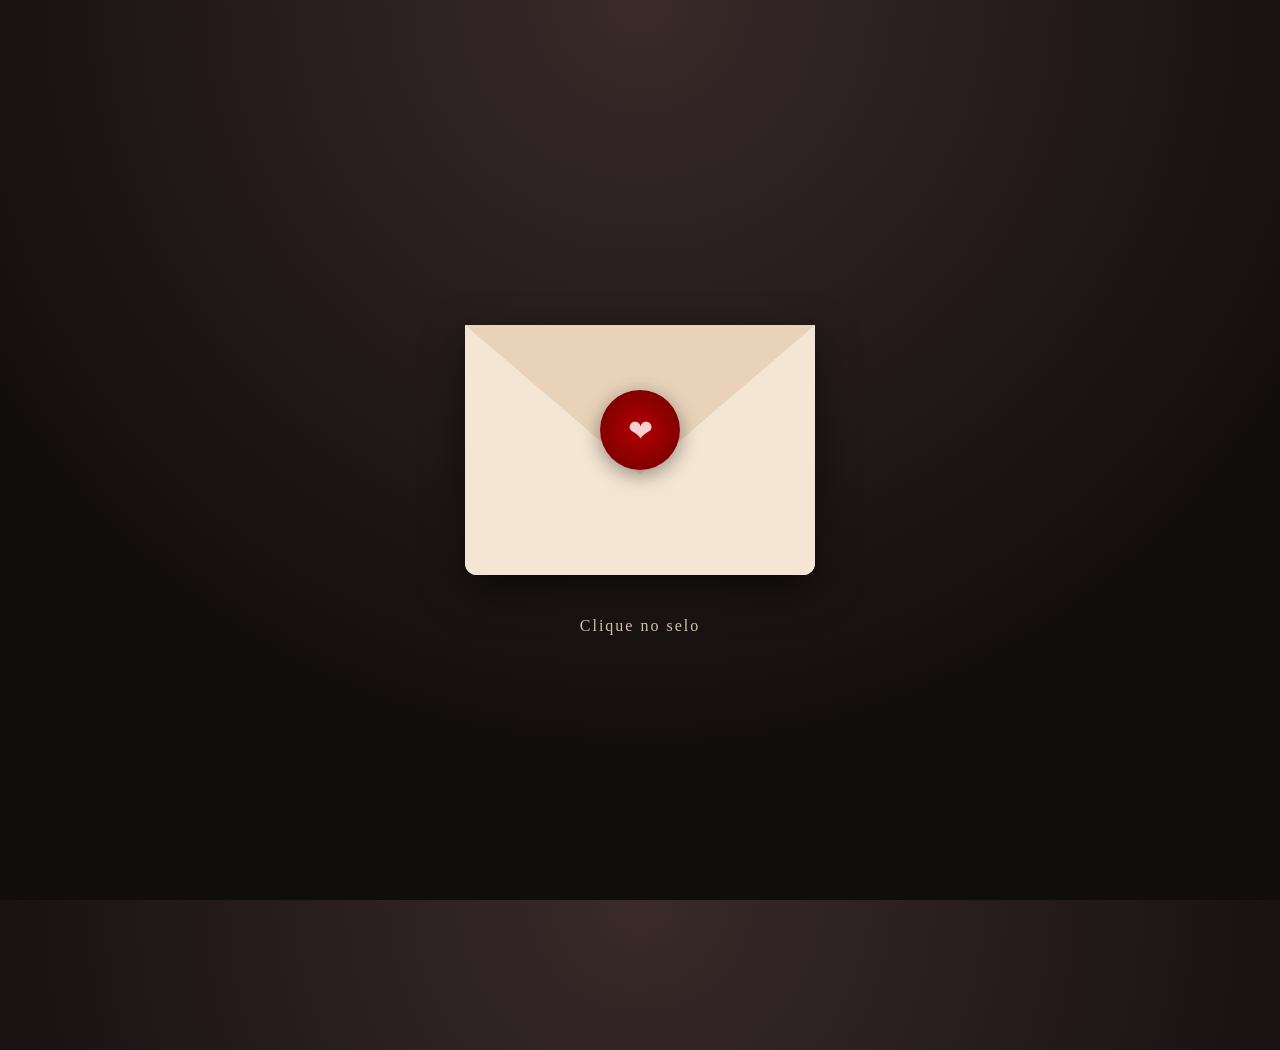
==== index.html @ 72f0b389 "Add files via upload" ====
<!DOCTYPE html>
<html lang="en">
<head>
    <meta charset="UTF-8">
    <meta name="viewport" content="width=device-width, initial-scale=1.0">
    <title>CASAMENTO</title>
</head>
<style>
        /* ========================================= */
    /* RESET */
    /* ========================================= */
    *{
      margin:0;
      padding:0;
      box-sizing:border-box;
    }
    /* ========================================= */
    /* BODY */
    /* ========================================= */
    body{
        height:100vh;
        overflow:hidden;
        display:flex;
        justify-content:center;
        align-items:center;
        background:radial-gradient(circle at top,#3a2a2a,#120d0d 70%);
        font-family:'Cormorant Garamond',serif;
    }

    /* ========================================= */
    /* CONTAINER */
    /* ========================================= */

    .container{
        position:relative;
        width:350px;
        height:250px;
        perspective:1200px;
    }

    /* ========================================= */
    /* ENVELOPE */
    /* ========================================= */

    .envelope{
      position:absolute;
      width:100%;
      height:100%;
      bottom:0;
    }

    /* ========================================= */
    /* BASE TRASEIRA */
    /* ========================================= */
    /*
       Esta é a parte de trás
       do envelope.
    */

    .base{
        position:absolute;
        width:100%;
        height:100%;
        background:#f5e6d3;
        border-radius:0 0 12px 12px;
        z-index:1;
        box-shadow:0 15px 40px rgba(0,0,0,.5);
    }

    /* ========================================= */
    /* TAMPA */
    /* ========================================= */

    .flap{
        position:absolute;
        width:100%;
        height:100%;
        background:#e8d3ba;

      /*Cria triângulo*/
      clip-path:polygon(0 0,50% 60%,100% 0);

      /*Eixo da rotação*/
      transform-origin:top;
      transition:1.5s ease;
      z-index:4;
    }

    /* ========================================= */
    /* WRAPPER */
    /* ========================================= */
    /*
       Este wrapper esconde
       o início da carta.
    */

    .letter-wrapper{
        position:absolute;
        width:100%;
        height:100%;
        overflow:hidden;
    }

    /* ========================================= */
    /* CARTA */
    /* ========================================= */

    .letter{
        opacity: 0;
        position:absolute;
        width:90%;
        height:500px;
        left:4%;
        bottom:0;
        background:#fffdf9;
        border-radius:8px;
        padding:35px 25px;
        text-align:center;
        color:#2d1d1d;
        /*Carta começa escondida*/
        transform:translateY(95%);
        transition:1.5s ease;
        z-index:5;
        box-shadow:0 10px 30px rgba(0,0,0,.25);
    }

    /* ========================================= */
    /* FRENTE DO ENVELOPE */
    /* ========================================= */
    /*
       Esta camada cobre
       a parte inferior
       da carta.

       Isso cria o efeito
       de carta saindo.
    */

    .front{
        position:absolute;
        width:100%;
        height:65%;
        bottom:0;
        background:#f5e6d3;
        border-radius:0 0 12px 12px;
        z-index:1;
    }

    /* ========================================= */
    /* TÍTULOS */
    /* ========================================= */

    .letter h1{
        font-family:'Great Vibes',cursive;
        font-size:52px;
        margin-bottom:10px;
        color:#7a1f1f;
    }

    .letter h2{
        font-size:28px;
        margin-bottom:15px;
        font-weight:600;
    }

    /* ========================================= */
    /* PARÁGRAFOS */
    /* ========================================= */

    .letter p{
        font-size:20px;
        line-height:1.5;
        margin-bottom:12px;
    }

    /* ========================================= */
    /* DATA */
    /* ========================================= */

    .date{
        margin-top:15px;
        font-size:24px;
        font-weight:600;
        color:#7a1f1f;
    }

    /* ========================================= */
    /* SELO */
    /* ========================================= */

    .seal{
        position:absolute;
        width:80px;
        height:80px;
        top:65px;
        left:50%;
        transform:translateX(-50%);
        background:radial-gradient(circle,#b30000,#6d0000);
        border-radius:50%;
        display:flex;
        align-items:center;
        justify-content:center;
        cursor:pointer;
        z-index:10;
        transition:.4s;
        box-shadow:0 5px 20px rgba(0,0,0,.4);
    }

    /* Hover */

    .seal:hover{
        transform:translateX(-50%) scale(1.05);
    }

    /* Coração */
    .seal::before{
        content:"❤";
        font-size:30px;
        color:#f5d0d0;
    }

    /* ========================================= */
    /* ABERTURA */
    /* ========================================= */

    /*
      Tampa abre
    */

    .open .flap{
        transform:rotateX(180deg);
    }

    .open .front{
        z-index:6;
    }
    /*
      Carta sobe
    */
    .open .letter{
        transform:translateY(-25%);
    }

    /* ========================================= */
    /* TEXTO INFERIOR */
    /* ========================================= */

    .fade-text{
        position:absolute;
        bottom:-60px;
        width:100%;
        text-align:center;
        color:#d9c3aa;
        letter-spacing:2px;
        font-size:16px;
        animation:pulse 2s infinite;
    }

    /* ========================================= */
    /* ANIMAÇÃO */
    /* ========================================= */

    @keyframes pulse{
      0%{
        opacity:.3;
      }

      50%{
        opacity:1;
      }

      100%{
        opacity:.3;
      }
    }

    /* ========================================= */
    /* RESPONSIVO */
    /* ========================================= */

    @media(max-width:450px){

      .container{
        width:320px;
        height:220px;
      }

      .letter h1{
        font-size:42px;
      }

      .letter h2{
        font-size:24px;
      }

      .letter p{
        font-size:18px;
      }
    }
</style>
<body>
    <div class="container" id="container">
        <div class="flap" id="corpo"></div>
        <div class="base" id="corpo"></div>
        <div class="letter-wrapper" id="corpo"></div>
        <div class="letter" id="carta">
            <h1>Maria & João</h1>
            <h2>Você está convidado</h2>
            <p>Para celebrar conosco
            o dia mais especial
            de nossas vidas.</p>
            <p>Esperamos você para viver
            esse momento inesquecível.</p>
            <div class="date">12 • Dezembro • 2026</div>
        </div>
        
         
        <!-- FRENTE -->
        <div class="front" id="corpo"></div>
        <!-- SELO -->
        <div class="seal" id="seal"></div>
        <!-- TEXTO -->
        <div class="fade-text">Clique no selo</div>
    </div>
    <script>
        /*Seleciona selo*/
        const seal = document.getElementById('seal');
        const carta = document.getElementById('carta')
        const container = document.getElementById('container');

        /*Clique no selo*/
        seal.addEventListener(
        'click',() => {

            /*Ativa abertura*/
            container.classList.add('open');
            container.style.top = "150px";
            carta.style.opacity = '1';
            /*Esconde selo*/
            seal.style.opacity = '0';

            /*Impede novos cliques*/
            seal.style.pointerEvents = 'none';
        }
        );
    </script>
</body>
</html>
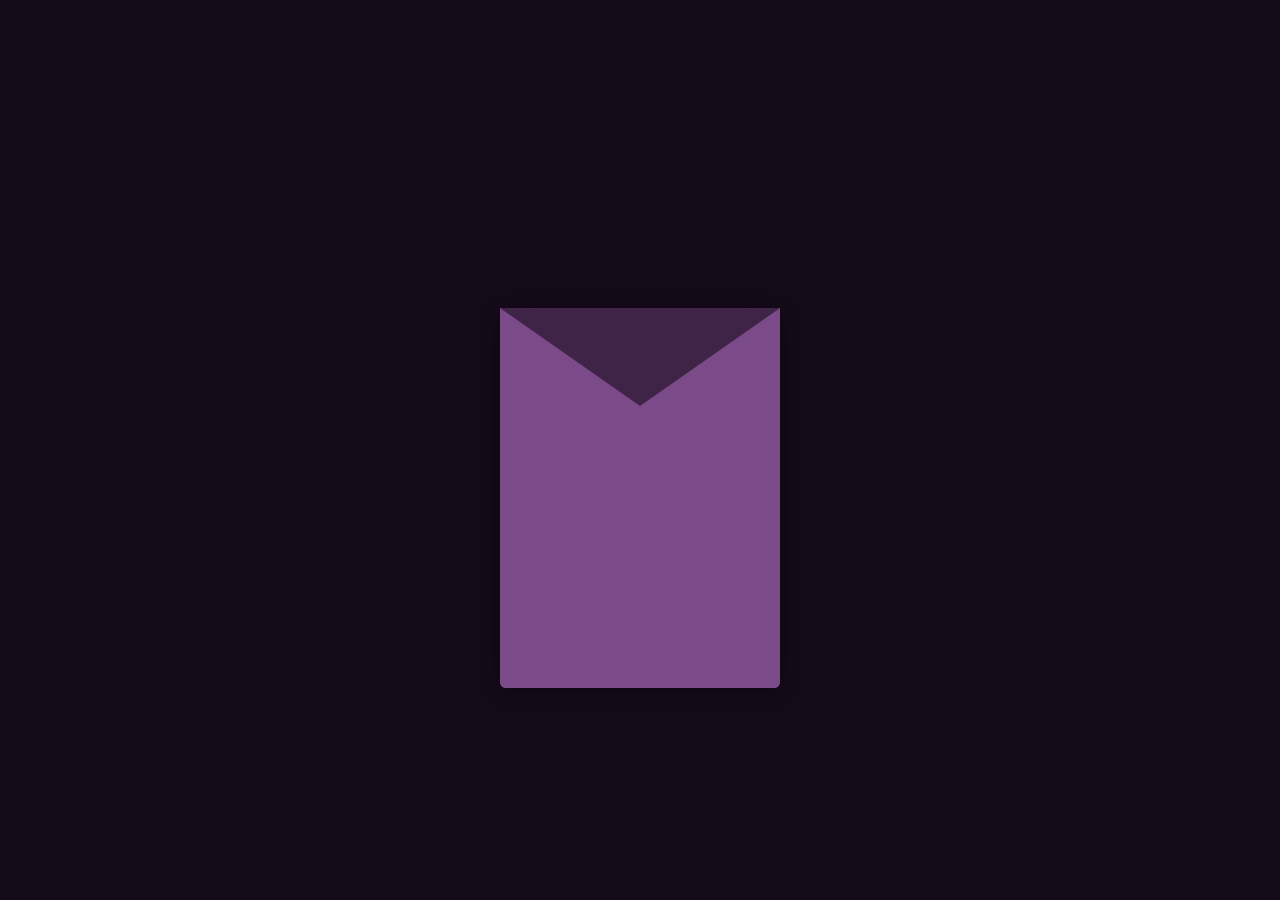
==== commit 02095742: "Update index.html" ====
--- a/index.html
+++ b/index.html
@@ -1,348 +1,486 @@
 <!DOCTYPE html>
 <html lang="en">
 <head>
+    <!-- Define a codificação de caracteres -->
     <meta charset="UTF-8">
+
+    <!-- Faz o site se adaptar a dispositivos móveis -->
     <meta name="viewport" content="width=device-width, initial-scale=1.0">
-    <title>CASAMENTO</title>
+
+
+    <!-- Título da aba do navegador -->
+    <title>Convite</title>
 </head>
 <style>
-        /* ========================================= */
-    /* RESET */
-    /* ========================================= */
-    *{
-      margin:0;
-      padding:0;
-      box-sizing:border-box;
+    /* Fundo da página */
+body {
+    display: flex;
+    flex-direction: column;
+    justify-content: center;
+    align-items: center;
+    background-color: rgb(21, 10, 24);
+}
+
+/* Envelope principal */
+#envelope {
+    position: relative;
+    width: 280px;
+    height: 380px;
+
+    /* Bordas arredondadas inferiores */
+    border-bottom-left-radius: 6px;
+    border-bottom-right-radius: 6px;
+
+
+    /* Distância do topo */
+    top: 300px;
+
+    /* Cor principal do envelope */
+    background-color: rgb(64, 36, 71);
+
+    /* Sombra */
+    box-shadow: 0 4px 20px rgba(0, 0, 0, 0.2);
+
+    cursor: pointer;
+
+    transition: transform 0.6s ease;
+}
+
+.open .letter {
+    transform: translateY(-260px);
+}
+
+.open {
+    transform: translateY(80px);
+}
+
+/* Elementos frontais do envelope */
+.front {
+    position: absolute;
+    width: 0;
+    height: 0;
+
+    /* Define ordem de sobreposição */
+    z-index: 3;
+}
+
+/* Aba superior */
+.flap {
+    border-left: 140px solid transparent;
+    border-right: 140px solid transparent;
+    border-bottom: 82px solid transparent;
+
+    /* Triângulo superior */
+    border-top: 98px solid rgb(64, 36, 71);
+
+    /* Ponto de rotação */
+    transform-origin: top;
+}
+
+/* Parte frontal do envelope */
+.pocket {
+    border-left: 140px solid rgb(123, 74, 136);
+    border-right: 140px solid rgb(123, 74, 136);
+    border-bottom: 290px solid rgb(123, 74, 136);
+    border-top: 90px solid transparent;
+
+    border-bottom-left-radius: 6px;
+    border-bottom-right-radius: 6px;
+}
+
+/* Carta */
+.letter {
+    position: relative;
+    /*mudar cor da carta aqui para ficar natural*/
+    background-color: rgba(247, 241, 235);
+
+    width: 90%;
+    height: 90%;
+
+    margin-left: auto;
+    margin-right: auto;
+
+    top: 5%;
+
+    border-radius: 6px;
+
+    box-shadow: 0 2px 26px rgba(0,0,0,.12);
+}
+
+.letter img {
+    width: 100%;
+    height: 100%;
+    height: 300px;
+    object-fit:cover;
+}
+
+/* Gradiente decorativo da carta */
+/*.letter:after {
+    content: '';
+    position: absolute;
+
+    top: 0;
+    bottom: 0;
+    left: 0;
+    right: 0;
+
+    background-image: linear-gradient(
+        180deg,
+        rgba(255,255,255,0) 25%,
+        rgba(215,227,239,0.7) 55%,
+        rgba(215,227,239,1) 100%
+    );
+}*/
+
+/* Linhas que simulam texto */
+.words {
+    position: absolute;
+
+    left: 10%;
+
+    width: 80%;
+    height: 14%;
+
+    background-color: #eeeff0;
+}
+
+/* Primeira linha menor */
+.words.line1 {
+    top: 15%;
+    width: 20%;
+    height: 7%;
+}
+
+.words.line2 {
+    top: 30%;
+}
+
+.words.line3 {
+    top: 50%;
+}
+
+.words.line4 {
+    top: 70%;
+}
+
+/* Estado ABERTO */
+.open .flap {
+
+    /* Gira a aba para trás */
+    transform: rotateX(180deg);
+
+    transition: transform 0.4s ease,
+                z-index 0.6s;
+
+    z-index: 1;
+}
+
+/* Estado FECHADO */
+.close .flap {
+
+    transform: rotateX(0deg);
+
+    transition: transform 0.4s 0.6s ease,
+                z-index 1s;
+
+    z-index: 5;
+}
+
+/* Carta fechada */
+.close .letter {
+    transform: translateY(0px);
+
+    transition: transform 0.4s ease,
+                z-index 1s;
+
+    z-index: 1;
+}
+
+/* Carta saindo do envelope */
+.open .letter {
+
+    transition: transform 0.4s 0.6s ease,
+                z-index 0.6s;
+
+    z-index: 2;
+}
+
+
+/* Área dos corações */
+.hearts {
+    position: absolute;
+
+    top: 90px;
+    left: 0;
+    right: 0;
+
+    z-index: 2;
+}
+
+/* Estrutura básica do coração */
+.heart {
+    position: absolute;
+
+    bottom: 0;
+    right: 10%;
+}
+
+/* Metade esquerda e direita do coração */
+.heart:before,
+.heart:after {
+
+    position: absolute;
+    content: '';
+
+    left: 50px;
+    top: 0;
+
+    width: 50px;
+    height: 80px;
+
+    background: #d00000;
+
+    border-radius: 50px 50px 0 0;
+
+    transform: rotate(-45deg);
+    transform-origin: 0 100%;
+}
+
+/* Segunda metade */
+.heart:after {
+    left: 0;
+
+    transform: rotate(45deg);
+    transform-origin: 100% 100%;
+}
+
+/* Esconde corações quando fechado */
+.close .heart {
+    opacity: 0;
+    animation: none;
+}
+
+/* Primeiro coração */
+.a1 {
+    left: 20%;
+    transform: scale(0.6);
+
+    opacity: 1;
+
+    animation:
+        slideUp 4s linear 1,
+        sideSway 2s ease-in-out 4 alternate;
+
+    animation-fill-mode: forwards;
+    animation-delay: 0.7s;
+
+}
+
+/* Segundo coração */
+.a2 {
+    left: 55%;
+    transform: scale(1);
+
+    opacity: 1;
+
+    animation:
+        slideUp 5s linear 1,
+        sideSway 4s ease-in-out 2 alternate;
+
+    animation-fill-mode: forwards;
+    animation-delay: 0.7s;
+
+}
+
+/* Terceiro coração */
+.a3 {
+    left: 10%;
+    transform: scale(0.8);
+
+    opacity: 1;
+
+    animation:
+        slideUp 7s linear 1,
+        sideSway 2s ease-in-out 6 alternate;
+
+    animation-fill-mode: forwards;
+    animation-delay: 0.7s;
+
+}
+
+/* Faz os corações subirem */
+@keyframes slideUp {
+    0% {
+        top: 0;
+        opacity: 1;
     }
-    /* ========================================= */
-    /* BODY */
-    /* ========================================= */
-    body{
-        height:100vh;
-        overflow:hidden;
-        display:flex;
-        justify-content:center;
-        align-items:center;
-        background:radial-gradient(circle at top,#3a2a2a,#120d0d 70%);
-        font-family:'Cormorant Garamond',serif;
+
+    80% {
+        opacity: 1;
     }
 
-    /* ========================================= */
-    /* CONTAINER */
-    /* ========================================= */
-
-    .container{
-        position:relative;
-        width:350px;
-        height:250px;
-        perspective:1200px;
+    100% {
+        top: -600px;
+        opacity: 0;
     }
-
-    /* ========================================= */
-    /* ENVELOPE */
-    /* ========================================= */
-
-    .envelope{
-      position:absolute;
-      width:100%;
-      height:100%;
-      bottom:0;
-    }
-
-    /* ========================================= */
-    /* BASE TRASEIRA */
-    /* ========================================= */
-    /*
-       Esta é a parte de trás
-       do envelope.
-    */
-
-    .base{
-        position:absolute;
-        width:100%;
-        height:100%;
-        background:#f5e6d3;
-        border-radius:0 0 12px 12px;
-        z-index:1;
-        box-shadow:0 15px 40px rgba(0,0,0,.5);
-    }
-
-    /* ========================================= */
-    /* TAMPA */
-    /* ========================================= */
-
-    .flap{
-        position:absolute;
-        width:100%;
-        height:100%;
-        background:#e8d3ba;
-
-      /*Cria triângulo*/
-      clip-path:polygon(0 0,50% 60%,100% 0);
-
-      /*Eixo da rotação*/
-      transform-origin:top;
-      transition:1.5s ease;
-      z-index:4;
-    }
-
-    /* ========================================= */
-    /* WRAPPER */
-    /* ========================================= */
-    /*
-       Este wrapper esconde
-       o início da carta.
-    */
-
-    .letter-wrapper{
-        position:absolute;
-        width:100%;
-        height:100%;
-        overflow:hidden;
-    }
-
-    /* ========================================= */
-    /* CARTA */
-    /* ========================================= */
-
-    .letter{
-        opacity: 0;
-        position:absolute;
-        width:90%;
-        height:500px;
-        left:4%;
-        bottom:0;
-        background:#fffdf9;
-        border-radius:8px;
-        padding:35px 25px;
-        text-align:center;
-        color:#2d1d1d;
-        /*Carta começa escondida*/
-        transform:translateY(95%);
-        transition:1.5s ease;
-        z-index:5;
-        box-shadow:0 10px 30px rgba(0,0,0,.25);
-    }
-
-    /* ========================================= */
-    /* FRENTE DO ENVELOPE */
-    /* ========================================= */
-    /*
-       Esta camada cobre
-       a parte inferior
-       da carta.
-
-       Isso cria o efeito
-       de carta saindo.
-    */
-
-    .front{
-        position:absolute;
-        width:100%;
-        height:65%;
-        bottom:0;
-        background:#f5e6d3;
-        border-radius:0 0 12px 12px;
-        z-index:1;
-    }
-
-    /* ========================================= */
-    /* TÍTULOS */
-    /* ========================================= */
-
-    .letter h1{
-        font-family:'Great Vibes',cursive;
-        font-size:52px;
-        margin-bottom:10px;
-        color:#7a1f1f;
-    }
-
-    .letter h2{
-        font-size:28px;
-        margin-bottom:15px;
-        font-weight:600;
-    }
-
-    /* ========================================= */
-    /* PARÁGRAFOS */
-    /* ========================================= */
-
-    .letter p{
-        font-size:20px;
-        line-height:1.5;
-        margin-bottom:12px;
-    }
-
-    /* ========================================= */
-    /* DATA */
-    /* ========================================= */
-
-    .date{
-        margin-top:15px;
-        font-size:24px;
-        font-weight:600;
-        color:#7a1f1f;
-    }
-
-    /* ========================================= */
-    /* SELO */
-    /* ========================================= */
-
-    .seal{
-        position:absolute;
-        width:80px;
-        height:80px;
-        top:65px;
-        left:50%;
-        transform:translateX(-50%);
-        background:radial-gradient(circle,#b30000,#6d0000);
-        border-radius:50%;
-        display:flex;
-        align-items:center;
-        justify-content:center;
-        cursor:pointer;
-        z-index:10;
-        transition:.4s;
-        box-shadow:0 5px 20px rgba(0,0,0,.4);
-    }
-
-    /* Hover */
-
-    .seal:hover{
-        transform:translateX(-50%) scale(1.05);
-    }
-
-    /* Coração */
-    .seal::before{
-        content:"❤";
-        font-size:30px;
-        color:#f5d0d0;
-    }
-
-    /* ========================================= */
-    /* ABERTURA */
-    /* ========================================= */
-
-    /*
-      Tampa abre
-    */
-
-    .open .flap{
-        transform:rotateX(180deg);
-    }
-
-    .open .front{
-        z-index:6;
-    }
-    /*
-      Carta sobe
-    */
-    .open .letter{
-        transform:translateY(-25%);
-    }
-
-    /* ========================================= */
-    /* TEXTO INFERIOR */
-    /* ========================================= */
-
-    .fade-text{
-        position:absolute;
-        bottom:-60px;
-        width:100%;
-        text-align:center;
-        color:#d9c3aa;
-        letter-spacing:2px;
-        font-size:16px;
-        animation:pulse 2s infinite;
-    }
-
-    /* ========================================= */
-    /* ANIMAÇÃO */
-    /* ========================================= */
-
-    @keyframes pulse{
-      0%{
-        opacity:.3;
-      }
-
-      50%{
-        opacity:1;
-      }
-
-      100%{
-        opacity:.3;
-      }
-    }
-
-    /* ========================================= */
-    /* RESPONSIVO */
-    /* ========================================= */
-
-    @media(max-width:450px){
-
-      .container{
-        width:320px;
-        height:220px;
-      }
-
-      .letter h1{
-        font-size:42px;
-      }
-
-      .letter h2{
-        font-size:24px;
-      }
-
-      .letter p{
-        font-size:18px;
-      }
-    }
+}
+
+
+
+
+/* Área ocupada pelo envelope */
+.envelope-wrapper {
+    height: 380px;
+}
+
+/* Centraliza os botões */
+.reset {
+    text-align: center;
+}
+/* Estilo dos botões */
+.reset button {
+
+    font-weight: 800;
+
+    transition: all 0.1s linear;
+
+    appearance: none;
+    -webkit-appearance: none;
+
+    background-color: transparent;
+
+    border: solid 2px #0077b2;
+    border-radius: 4px;
+
+    color: #0077b2;
+
+    display: inline-block;
+
+    font-size: 14px;
+
+    text-transform: uppercase;
+
+    margin: 5px;
+    padding: 10px;
+
+    line-height: 1em;
+
+    text-decoration: none;
+
+    min-width: 120px;
+
+    outline: none;
+}
+
+/* Efeito ao passar o mouse */
+.reset button:hover {
+    background-color: #0077b2;
+    color: white;
+}
 </style>
 <body>
-    <div class="container" id="container">
-        <div class="flap" id="corpo"></div>
-        <div class="base" id="corpo"></div>
-        <div class="letter-wrapper" id="corpo"></div>
-        <div class="letter" id="carta">
-            <h1>Maria & João</h1>
-            <h2>Você está convidado</h2>
-            <p>Para celebrar conosco
-            o dia mais especial
-            de nossas vidas.</p>
-            <p>Esperamos você para viver
-            esse momento inesquecível.</p>
-            <div class="date">12 • Dezembro • 2026</div>
+
+    <!-- Container principal do envelope -->
+    <div class="envelope-wrapper">
+
+        <!-- Envelope fechado inicialmente -->
+        <div id="envelope" class="close">
+
+            <!-- Aba superior do envelope -->
+            <div class="front flap"></div>
+
+            <!-- Parte frontal do envelope -->
+            <div class="front pocket"></div>
+
+            <!-- Carta dentro do envelope -->
+            <div class="letter">
+
+                <!-- Linhas decorativas simulando texto 
+                <div class="words line1"></div>
+                <div class="words line2"></div>
+                <div class="words line3"></div>
+                <div class="words line4"></div> -->
+                <img src="file_00000000d2bc71fbb4234d86be642a50.png" alt="">
+
+            </div>
+
+            <!-- Grupo de corações animados -->
+            <div class="hearts">
+
+                <!-- Coração 1 -->
+                <div class="heart a1"></div>
+
+                <!-- Coração 2 -->
+                <div class="heart a2"></div>
+
+                <!-- Coração 3 -->
+                <div class="heart a3"></div>
+
+            </div>
         </div>
-        
-         
-        <!-- FRENTE -->
-        <div class="front" id="corpo"></div>
-        <!-- SELO -->
-        <div class="seal" id="seal"></div>
-        <!-- TEXTO -->
-        <div class="fade-text">Clique no selo</div>
     </div>
+
+    <!-- Área dos botões 
+    <div class="reset">
+
+        <button id="open">Open</button>
+
+        <button id="reset">Reset</button>
+
+    </div> -->
+
+    <!-- Importa a biblioteca jQuery -->
+    <script src="https://code.jquery.com/jquery-3.7.1.min.js"></script>
+
+    <!-- Importa o JavaScript personalizado -->
     <script>
-        /*Seleciona selo*/
-        const seal = document.getElementById('seal');
-        const carta = document.getElementById('carta')
-        const container = document.getElementById('container');
-
-        /*Clique no selo*/
-        seal.addEventListener(
-        'click',() => {
-
-            /*Ativa abertura*/
-            container.classList.add('open');
-            container.style.top = "150px";
-            carta.style.opacity = '1';
-            /*Esconde selo*/
-            seal.style.opacity = '0';
-
-            /*Impede novos cliques*/
-            seal.style.pointerEvents = 'none';
-        }
-        );
+        // Executa quando toda a página terminar de carregar
+$(document).ready(function () {
+
+    // Seleciona o envelope
+    var envelope = $('#envelope');
+
+    // Seleciona o botão Open
+    var btn_open = $("#open");
+
+    // Seleciona o botão Reset
+    var btn_reset = $('#reset');
+
+    // Ao clicar no envelope
+    envelope.click(function () {
+        open();
+    });
+
+    // Ao clicar no botão Open
+    btn_open.click(function () {
+        open();
+    });
+
+    // Ao clicar no botão Reset
+    btn_reset.click(function () {
+        close();
+    });
+
+    // Função que abre o envelope
+    function open() {
+
+        // Adiciona a classe open
+        envelope.addClass('open')
+
+            // Remove a classe close
+            .removeClass('close');
+    }
+
+    // Função que fecha o envelope
+    function close() {
+
+        // Adiciona a classe close
+        envelope.addClass('close')
+
+            // Remove a classe open
+            .removeClass('open');
+    }
+});
     </script>
 </body>
-</html>+</html>
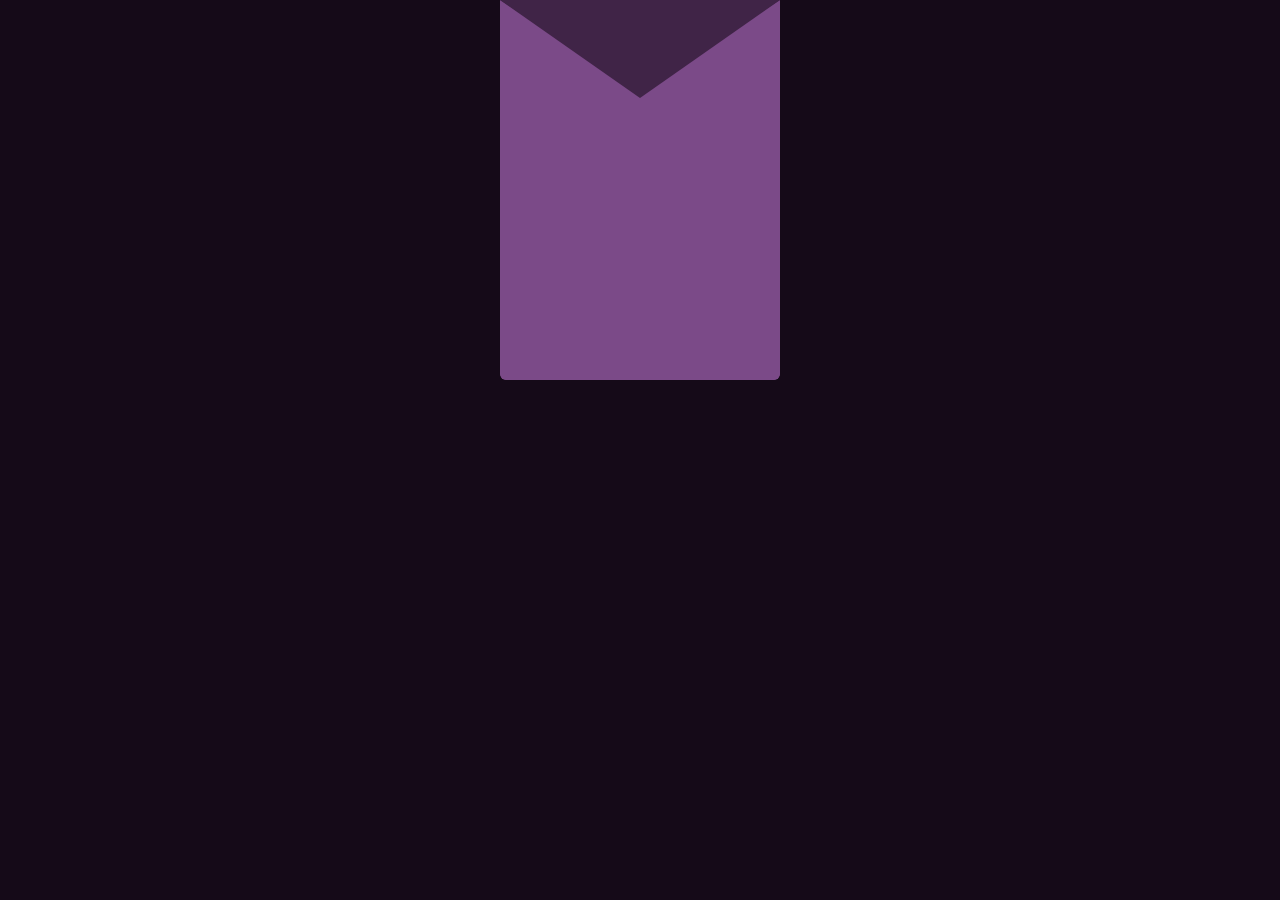
==== commit 30050cd9: "Update index.html" ====
--- a/index.html
+++ b/index.html
@@ -7,377 +7,12 @@
     <!-- Faz o site se adaptar a dispositivos móveis -->
     <meta name="viewport" content="width=device-width, initial-scale=1.0">
 
+    <!-- Importa o arquivo CSS -->
+    <link rel="stylesheet" href="style.css">
 
     <!-- Título da aba do navegador -->
     <title>Convite</title>
 </head>
-<style>
-    /* Fundo da página */
-body {
-    display: flex;
-    flex-direction: column;
-    justify-content: center;
-    align-items: center;
-    background-color: rgb(21, 10, 24);
-}
-
-/* Envelope principal */
-#envelope {
-    position: relative;
-    width: 280px;
-    height: 380px;
-
-    /* Bordas arredondadas inferiores */
-    border-bottom-left-radius: 6px;
-    border-bottom-right-radius: 6px;
-
-
-    /* Distância do topo */
-    top: 300px;
-
-    /* Cor principal do envelope */
-    background-color: rgb(64, 36, 71);
-
-    /* Sombra */
-    box-shadow: 0 4px 20px rgba(0, 0, 0, 0.2);
-
-    cursor: pointer;
-
-    transition: transform 0.6s ease;
-}
-
-.open .letter {
-    transform: translateY(-260px);
-}
-
-.open {
-    transform: translateY(80px);
-}
-
-/* Elementos frontais do envelope */
-.front {
-    position: absolute;
-    width: 0;
-    height: 0;
-
-    /* Define ordem de sobreposição */
-    z-index: 3;
-}
-
-/* Aba superior */
-.flap {
-    border-left: 140px solid transparent;
-    border-right: 140px solid transparent;
-    border-bottom: 82px solid transparent;
-
-    /* Triângulo superior */
-    border-top: 98px solid rgb(64, 36, 71);
-
-    /* Ponto de rotação */
-    transform-origin: top;
-}
-
-/* Parte frontal do envelope */
-.pocket {
-    border-left: 140px solid rgb(123, 74, 136);
-    border-right: 140px solid rgb(123, 74, 136);
-    border-bottom: 290px solid rgb(123, 74, 136);
-    border-top: 90px solid transparent;
-
-    border-bottom-left-radius: 6px;
-    border-bottom-right-radius: 6px;
-}
-
-/* Carta */
-.letter {
-    position: relative;
-    /*mudar cor da carta aqui para ficar natural*/
-    background-color: rgba(247, 241, 235);
-
-    width: 90%;
-    height: 90%;
-
-    margin-left: auto;
-    margin-right: auto;
-
-    top: 5%;
-
-    border-radius: 6px;
-
-    box-shadow: 0 2px 26px rgba(0,0,0,.12);
-}
-
-.letter img {
-    width: 100%;
-    height: 100%;
-    height: 300px;
-    object-fit:cover;
-}
-
-/* Gradiente decorativo da carta */
-/*.letter:after {
-    content: '';
-    position: absolute;
-
-    top: 0;
-    bottom: 0;
-    left: 0;
-    right: 0;
-
-    background-image: linear-gradient(
-        180deg,
-        rgba(255,255,255,0) 25%,
-        rgba(215,227,239,0.7) 55%,
-        rgba(215,227,239,1) 100%
-    );
-}*/
-
-/* Linhas que simulam texto */
-.words {
-    position: absolute;
-
-    left: 10%;
-
-    width: 80%;
-    height: 14%;
-
-    background-color: #eeeff0;
-}
-
-/* Primeira linha menor */
-.words.line1 {
-    top: 15%;
-    width: 20%;
-    height: 7%;
-}
-
-.words.line2 {
-    top: 30%;
-}
-
-.words.line3 {
-    top: 50%;
-}
-
-.words.line4 {
-    top: 70%;
-}
-
-/* Estado ABERTO */
-.open .flap {
-
-    /* Gira a aba para trás */
-    transform: rotateX(180deg);
-
-    transition: transform 0.4s ease,
-                z-index 0.6s;
-
-    z-index: 1;
-}
-
-/* Estado FECHADO */
-.close .flap {
-
-    transform: rotateX(0deg);
-
-    transition: transform 0.4s 0.6s ease,
-                z-index 1s;
-
-    z-index: 5;
-}
-
-/* Carta fechada */
-.close .letter {
-    transform: translateY(0px);
-
-    transition: transform 0.4s ease,
-                z-index 1s;
-
-    z-index: 1;
-}
-
-/* Carta saindo do envelope */
-.open .letter {
-
-    transition: transform 0.4s 0.6s ease,
-                z-index 0.6s;
-
-    z-index: 2;
-}
-
-
-/* Área dos corações */
-.hearts {
-    position: absolute;
-
-    top: 90px;
-    left: 0;
-    right: 0;
-
-    z-index: 2;
-}
-
-/* Estrutura básica do coração */
-.heart {
-    position: absolute;
-
-    bottom: 0;
-    right: 10%;
-}
-
-/* Metade esquerda e direita do coração */
-.heart:before,
-.heart:after {
-
-    position: absolute;
-    content: '';
-
-    left: 50px;
-    top: 0;
-
-    width: 50px;
-    height: 80px;
-
-    background: #d00000;
-
-    border-radius: 50px 50px 0 0;
-
-    transform: rotate(-45deg);
-    transform-origin: 0 100%;
-}
-
-/* Segunda metade */
-.heart:after {
-    left: 0;
-
-    transform: rotate(45deg);
-    transform-origin: 100% 100%;
-}
-
-/* Esconde corações quando fechado */
-.close .heart {
-    opacity: 0;
-    animation: none;
-}
-
-/* Primeiro coração */
-.a1 {
-    left: 20%;
-    transform: scale(0.6);
-
-    opacity: 1;
-
-    animation:
-        slideUp 4s linear 1,
-        sideSway 2s ease-in-out 4 alternate;
-
-    animation-fill-mode: forwards;
-    animation-delay: 0.7s;
-
-}
-
-/* Segundo coração */
-.a2 {
-    left: 55%;
-    transform: scale(1);
-
-    opacity: 1;
-
-    animation:
-        slideUp 5s linear 1,
-        sideSway 4s ease-in-out 2 alternate;
-
-    animation-fill-mode: forwards;
-    animation-delay: 0.7s;
-
-}
-
-/* Terceiro coração */
-.a3 {
-    left: 10%;
-    transform: scale(0.8);
-
-    opacity: 1;
-
-    animation:
-        slideUp 7s linear 1,
-        sideSway 2s ease-in-out 6 alternate;
-
-    animation-fill-mode: forwards;
-    animation-delay: 0.7s;
-
-}
-
-/* Faz os corações subirem */
-@keyframes slideUp {
-    0% {
-        top: 0;
-        opacity: 1;
-    }
-
-    80% {
-        opacity: 1;
-    }
-
-    100% {
-        top: -600px;
-        opacity: 0;
-    }
-}
-
-
-
-
-/* Área ocupada pelo envelope */
-.envelope-wrapper {
-    height: 380px;
-}
-
-/* Centraliza os botões */
-.reset {
-    text-align: center;
-}
-/* Estilo dos botões */
-.reset button {
-
-    font-weight: 800;
-
-    transition: all 0.1s linear;
-
-    appearance: none;
-    -webkit-appearance: none;
-
-    background-color: transparent;
-
-    border: solid 2px #0077b2;
-    border-radius: 4px;
-
-    color: #0077b2;
-
-    display: inline-block;
-
-    font-size: 14px;
-
-    text-transform: uppercase;
-
-    margin: 5px;
-    padding: 10px;
-
-    line-height: 1em;
-
-    text-decoration: none;
-
-    min-width: 120px;
-
-    outline: none;
-}
-
-/* Efeito ao passar o mouse */
-.reset button:hover {
-    background-color: #0077b2;
-    color: white;
-}
-</style>
 <body>
 
     <!-- Container principal do envelope -->
@@ -394,14 +29,7 @@
 
             <!-- Carta dentro do envelope -->
             <div class="letter">
-
-                <!-- Linhas decorativas simulando texto 
-                <div class="words line1"></div>
-                <div class="words line2"></div>
-                <div class="words line3"></div>
-                <div class="words line4"></div> -->
-                <img src="file_00000000d2bc71fbb4234d86be642a50.png" alt="">
-
+                <img src="convite.png" alt="">
             </div>
 
             <!-- Grupo de corações animados -->
@@ -420,67 +48,11 @@
         </div>
     </div>
 
-    <!-- Área dos botões 
-    <div class="reset">
-
-        <button id="open">Open</button>
-
-        <button id="reset">Reset</button>
-
-    </div> -->
-
     <!-- Importa a biblioteca jQuery -->
     <script src="https://code.jquery.com/jquery-3.7.1.min.js"></script>
 
     <!-- Importa o JavaScript personalizado -->
-    <script>
-        // Executa quando toda a página terminar de carregar
-$(document).ready(function () {
+    <script src="script.js"></script>
 
-    // Seleciona o envelope
-    var envelope = $('#envelope');
-
-    // Seleciona o botão Open
-    var btn_open = $("#open");
-
-    // Seleciona o botão Reset
-    var btn_reset = $('#reset');
-
-    // Ao clicar no envelope
-    envelope.click(function () {
-        open();
-    });
-
-    // Ao clicar no botão Open
-    btn_open.click(function () {
-        open();
-    });
-
-    // Ao clicar no botão Reset
-    btn_reset.click(function () {
-        close();
-    });
-
-    // Função que abre o envelope
-    function open() {
-
-        // Adiciona a classe open
-        envelope.addClass('open')
-
-            // Remove a classe close
-            .removeClass('close');
-    }
-
-    // Função que fecha o envelope
-    function close() {
-
-        // Adiciona a classe close
-        envelope.addClass('close')
-
-            // Remove a classe open
-            .removeClass('open');
-    }
-});
-    </script>
 </body>
 </html>
--- a/style.css
+++ b/style.css
@@ -0,0 +1,368 @@
+/* Fundo da página */
+*{
+    margin: 0;
+    padding: 0;
+    overflow: hidden;
+}
+
+body {
+    display: flex;
+    flex-direction: column;
+    justify-content: center;
+    align-items: center;
+    background-color: rgb(21, 10, 24);
+}
+
+/* Envelope principal */
+#envelope {
+    position: relative;
+    width: 280px;
+    height: 380px;
+
+    /* Bordas arredondadas inferiores */
+    border-bottom-left-radius: 6px;
+    border-bottom-right-radius: 6px;
+
+
+    /* Cor principal do envelope */
+    background-color: rgb(64, 36, 71);
+
+    /* Sombra */
+    box-shadow: 0 4px 20px rgba(0, 0, 0, 0.2);
+
+    cursor: pointer;
+
+    transition: transform 0.6s ease;
+}
+
+.open .letter {
+    transform: translateY(-260px);
+}
+
+.open {
+    transform: translateY(80px);
+}
+
+/* Elementos frontais do envelope */
+.front {
+    position: absolute;
+    width: 0;
+    height: 0;
+
+    /* Define ordem de sobreposição */
+    z-index: 3;
+}
+
+/* Aba superior */
+.flap {
+    border-left: 140px solid transparent;
+    border-right: 140px solid transparent;
+    border-bottom: 82px solid transparent;
+
+    /* Triângulo superior */
+    border-top: 98px solid rgb(64, 36, 71);
+
+    /* Ponto de rotação */
+    transform-origin: top;
+}
+
+/* Parte frontal do envelope */
+.pocket {
+    border-left: 140px solid rgb(123, 74, 136);
+    border-right: 140px solid rgb(123, 74, 136);
+    border-bottom: 290px solid rgb(123, 74, 136);
+    border-top: 90px solid transparent;
+
+    border-bottom-left-radius: 6px;
+    border-bottom-right-radius: 6px;
+}
+
+/* Carta */
+.letter {
+    position: relative;
+    /*mudar cor da carta aqui para ficar natural*/
+    background-color: rgba(247, 241, 235);
+
+    width: 90%;
+    height: 90%;
+
+    margin-left: auto;
+    margin-right: auto;
+
+    top: 5%;
+
+    border-radius: 6px;
+
+    box-shadow: 0 2px 26px rgba(0,0,0,.12);
+}
+
+.letter img {
+    width: 100%;
+    height: 100%;
+    height: 300px;
+    object-fit:cover;
+}
+
+/* Gradiente decorativo da carta */
+/*.letter:after {
+    content: '';
+    position: absolute;
+
+    top: 0;
+    bottom: 0;
+    left: 0;
+    right: 0;
+
+    background-image: linear-gradient(
+        180deg,
+        rgba(255,255,255,0) 25%,
+        rgba(215,227,239,0.7) 55%,
+        rgba(215,227,239,1) 100%
+    );
+}*/
+
+/* Linhas que simulam texto */
+.words {
+    position: absolute;
+
+    left: 10%;
+
+    width: 80%;
+    height: 14%;
+
+    background-color: #eeeff0;
+}
+
+/* Primeira linha menor */
+.words.line1 {
+    top: 15%;
+    width: 20%;
+    height: 7%;
+}
+
+.words.line2 {
+    top: 30%;
+}
+
+.words.line3 {
+    top: 50%;
+}
+
+.words.line4 {
+    top: 70%;
+}
+
+/* Estado ABERTO */
+.open .flap {
+
+    /* Gira a aba para trás */
+    transform: rotateX(180deg);
+
+    transition: transform 0.4s ease,
+                z-index 0.6s;
+
+    z-index: 1;
+}
+
+/* Estado FECHADO */
+.close .flap {
+
+    transform: rotateX(0deg);
+
+    transition: transform 0.4s 0.6s ease,
+                z-index 1s;
+
+    z-index: 5;
+}
+
+/* Carta fechada */
+.close .letter {
+    transform: translateY(0px);
+
+    transition: transform 0.4s ease,
+                z-index 1s;
+
+    z-index: 1;
+}
+
+/* Carta saindo do envelope */
+.open .letter {
+
+    transition: transform 0.4s 0.6s ease,
+                z-index 0.6s;
+
+    z-index: 2;
+}
+
+
+/* Área dos corações */
+.hearts {
+    position: absolute;
+
+    top: 90px;
+    left: 0;
+    right: 0;
+
+    z-index: 2;
+}
+
+/* Estrutura básica do coração */
+.heart {
+    position: absolute;
+
+    bottom: 0;
+    right: 10%;
+}
+
+/* Metade esquerda e direita do coração */
+.heart:before,
+.heart:after {
+
+    position: absolute;
+    content: '';
+
+    left: 50px;
+    top: 0;
+
+    width: 50px;
+    height: 80px;
+
+    background: #d00000;
+
+    border-radius: 50px 50px 0 0;
+
+    transform: rotate(-45deg);
+    transform-origin: 0 100%;
+}
+
+/* Segunda metade */
+.heart:after {
+    left: 0;
+
+    transform: rotate(45deg);
+    transform-origin: 100% 100%;
+}
+
+/* Esconde corações quando fechado */
+.close .heart {
+    opacity: 0;
+    animation: none;
+}
+
+/* Primeiro coração */
+.a1 {
+    left: 20%;
+    transform: scale(0.6);
+
+    opacity: 1;
+
+    animation:
+        slideUp 4s linear 1,
+        sideSway 2s ease-in-out 4 alternate;
+
+    animation-fill-mode: forwards;
+    animation-delay: 0.7s;
+
+}
+
+/* Segundo coração */
+.a2 {
+    left: 55%;
+    transform: scale(1);
+
+    opacity: 1;
+
+    animation:
+        slideUp 5s linear 1,
+        sideSway 4s ease-in-out 2 alternate;
+
+    animation-fill-mode: forwards;
+    animation-delay: 0.7s;
+
+}
+
+/* Terceiro coração */
+.a3 {
+    left: 10%;
+    transform: scale(0.8);
+
+    opacity: 1;
+
+    animation:
+        slideUp 7s linear 1,
+        sideSway 2s ease-in-out 6 alternate;
+
+    animation-fill-mode: forwards;
+    animation-delay: 0.7s;
+
+}
+
+/* Faz os corações subirem */
+@keyframes slideUp {
+    0% {
+        top: 0;
+        opacity: 1;
+    }
+
+    80% {
+        opacity: 1;
+    }
+
+    100% {
+        top: -600px;
+        opacity: 0;
+    }
+}
+
+
+
+
+/* Área ocupada pelo envelope */
+.envelope-wrapper {
+    height: 380px;
+}
+
+/* Centraliza os botões */
+.reset {
+    text-align: center;
+}
+/* Estilo dos botões */
+.reset button {
+
+    font-weight: 800;
+
+    transition: all 0.1s linear;
+
+    appearance: none;
+    -webkit-appearance: none;
+
+    background-color: transparent;
+
+    border: solid 2px #0077b2;
+    border-radius: 4px;
+
+    color: #0077b2;
+
+    display: inline-block;
+
+    font-size: 14px;
+
+    text-transform: uppercase;
+
+    margin: 5px;
+    padding: 10px;
+
+    line-height: 1em;
+
+    text-decoration: none;
+
+    min-width: 120px;
+
+    outline: none;
+}
+
+/* Efeito ao passar o mouse */
+.reset button:hover {
+    background-color: #0077b2;
+    color: white;
+}
